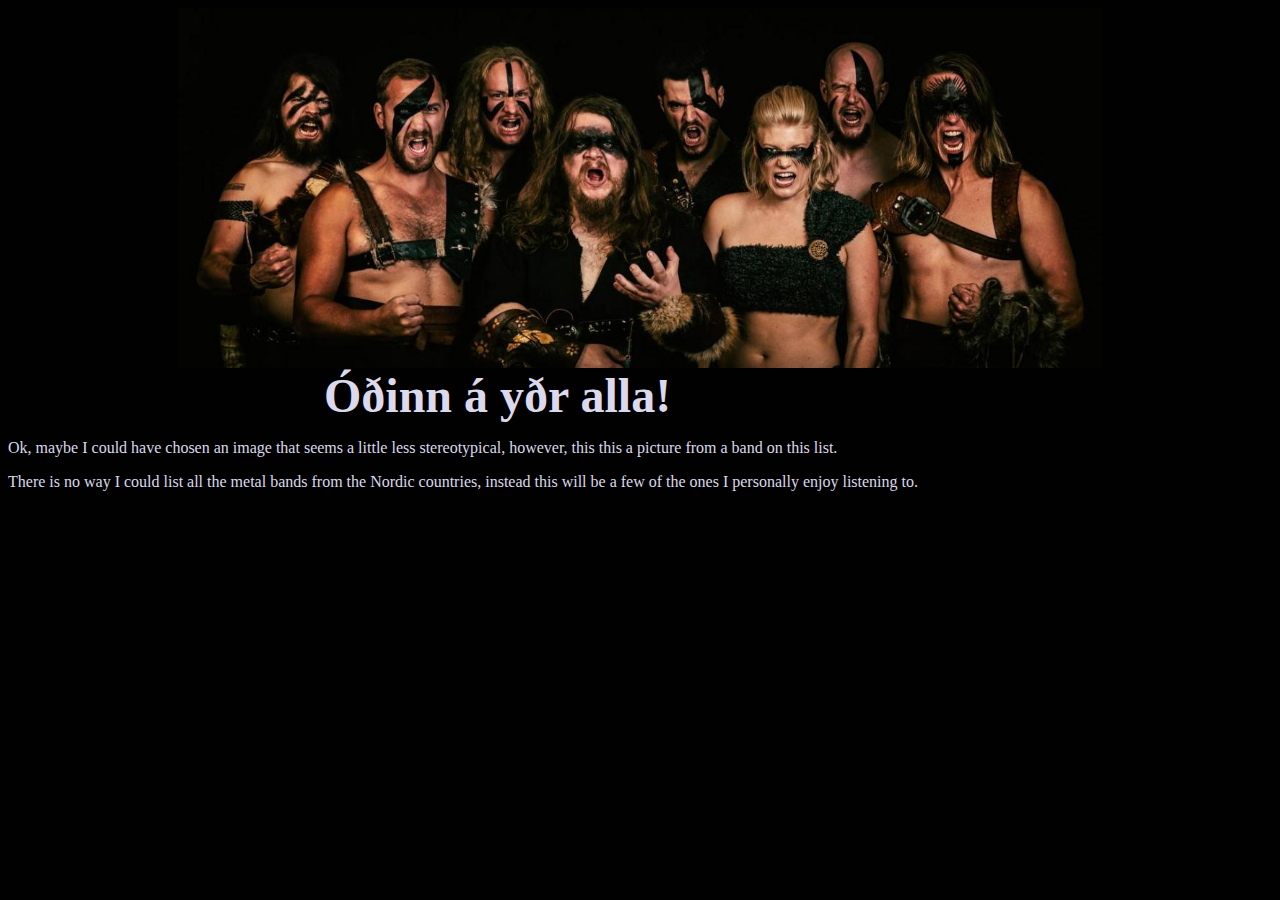
==== WebPage/hw2.html @ d8afbfa1 "HW2 start" ====
<!DOCTYPE html>
    <html>
        <head>
            <title>Nordic Metal</title>
            <link rel="stylesheet" href="./hw2.css">
            <meta charset = "UTF-8">
            <meta name = "description" 
                  content = "This page contains a non-exhaustive list of bands from the
                  Nordic countries, and a short description of the band.">
            <meta name = "author" content = "Jonathan Hogan">
        </head>
        <body>
            <img src = ./images/BoM.jpg alt = "Brothers of Metal"
            height="360" class = "imgCenter">

            <h1 class = "odin">Óðinn á yðr alla!</h1>
            <p class = "textColor"> Ok, maybe I could have chosen an image that seems a little less stereotypical,
                however, this this a picture from a band on this list.</p>
            <p class = "textColor"> There is no way I could list all the metal bands from the Nordic countries, instead
                this will be a few of the ones I personally enjoy listening to. </p>

        </body>
       

    </html>
---- WebPage/hw2.css ----
body{
    background-color: #010101;
}


.imgCenter{
    display: block;
    margin-left: auto;
    margin-right: auto;
}

.textCenter{
    margin-left: auto;
    margin-right: auto;
    width: 50%;
}

.odin{
    color: #dbd9eb;
    margin: auto;
    width: 50%;
    font-size: 300%;
}

.textColor{
    color: #dbd9eb
}
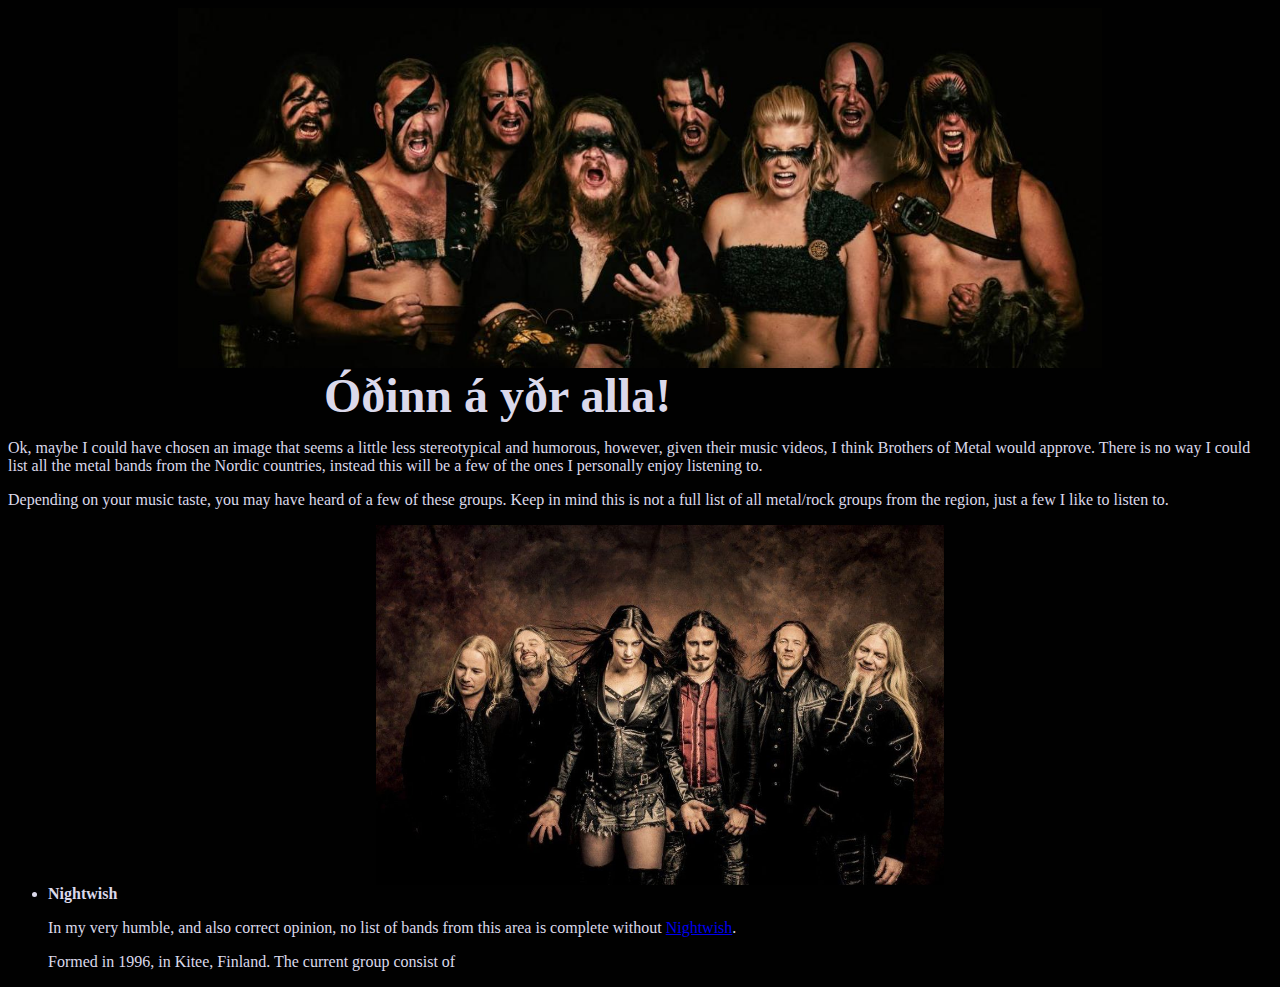
==== commit 59d4b7c6: "Update to HW 2" ====
--- a/WebPage/hw2.html
+++ b/WebPage/hw2.html
@@ -14,12 +14,33 @@
             height="360" class = "imgCenter">
 
             <h1 class = "odin">Óðinn á yðr alla!</h1>
-            <p class = "textColor"> Ok, maybe I could have chosen an image that seems a little less stereotypical,
-                however, this this a picture from a band on this list.</p>
-            <p class = "textColor"> There is no way I could list all the metal bands from the Nordic countries, instead
-                this will be a few of the ones I personally enjoy listening to. </p>
+            <p class = "textColor"> Ok, maybe I could have chosen an image that seems a little less stereotypical and humorous, however, given their music videos,
+                I think Brothers of Metal would approve. There is no way I could list all the metal bands from the Nordic countries, instead
+                this will be a few of the ones I personally enjoy listening to.
+            </p>
+            <p class = "textColor">Depending on your music taste, you may 
+                have heard of a few of these groups. Keep in mind this is
+                not a full list of all metal/rock groups from the region,
+                just a few I like to listen to.</p>
+
+                <ul>
+                    <img src = ./images/Nightwish.jpg alt = "Brothers of Metal"
+            height="360" class = "imgCenter">
+                    <li class = "textColor"><strong>Nightwish</strong>
+                    <p>In my very humble, and also correct opinion, no list of
+                    bands from this area is complete without <a href = "https://www.nightwish.com/">
+                    Nightwish</a>.
+                    </p> 
+                
+                    <p> Formed in 1996, in Kitee, Finland. The current group consist of
+                        <ul>
+                            
+                        </ul>
+                    </p></li>
+                </ul>
 
         </body>
        
 
+
     </html>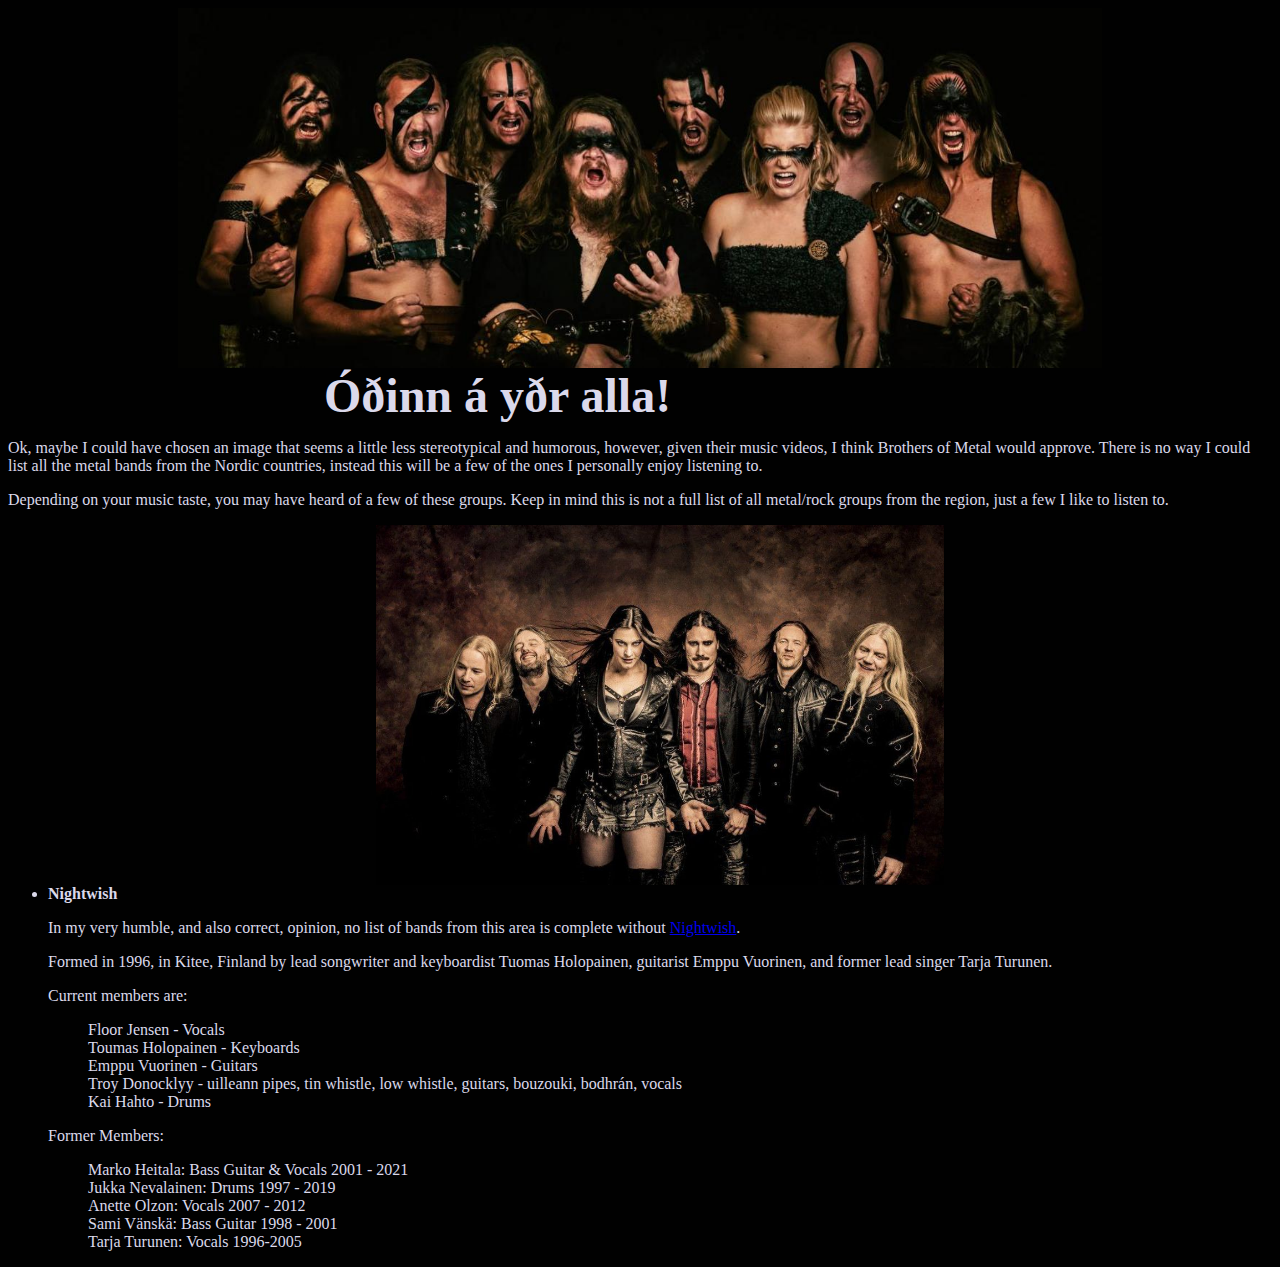
==== commit 8c28f371: "Update hw2.html" ====
--- a/WebPage/hw2.html
+++ b/WebPage/hw2.html
@@ -27,20 +27,35 @@
                     <img src = ./images/Nightwish.jpg alt = "Brothers of Metal"
             height="360" class = "imgCenter">
                     <li class = "textColor"><strong>Nightwish</strong>
-                    <p>In my very humble, and also correct opinion, no list of
+                    <p>In my very humble, and also correct, opinion, no list of
                     bands from this area is complete without <a href = "https://www.nightwish.com/">
                     Nightwish</a>.
                     </p> 
                 
-                    <p> Formed in 1996, in Kitee, Finland. The current group consist of
-                        <ul>
-                            
-                        </ul>
-                    </p></li>
+                    <p> Formed in 1996, in Kitee, Finland by lead songwriter and keyboardist
+                        Tuomas Holopainen, guitarist Emppu Vuorinen, and former lead singer Tarja Turunen.</p>
+                    <p>Current members are:
+                        <ul>Floor Jensen - Vocals</ul>
+                        <ul>Toumas Holopainen - Keyboards</ul>
+                        <ul>Emppu Vuorinen - Guitars</ul>
+                        <ul> Troy Donocklyy - uilleann pipes, tin whistle, low whistle, guitars, bouzouki, bodhrán, vocals</ul>
+                        <ul>Kai Hahto - Drums</ul>
+                    </p>
+                    <p> Former Members:
+                        <ul>Marko Heitala: Bass Guitar & Vocals 2001 - 2021</ul>
+                        <ul>Jukka Nevalainen: Drums 1997 - 2019</ul>
+                        <ul>Anette Olzon: Vocals 2007 - 2012 </ul>
+                        <ul>Sami Vänskä: Bass Guitar 1998 - 2001</ul>
+                        <ul>Tarja Turunen: Vocals 1996-2005</ul>
+
+
+                    </p>
+
+                    </li>
                 </ul>
 
         </body>
        
 
 
-    </html>+    </html>
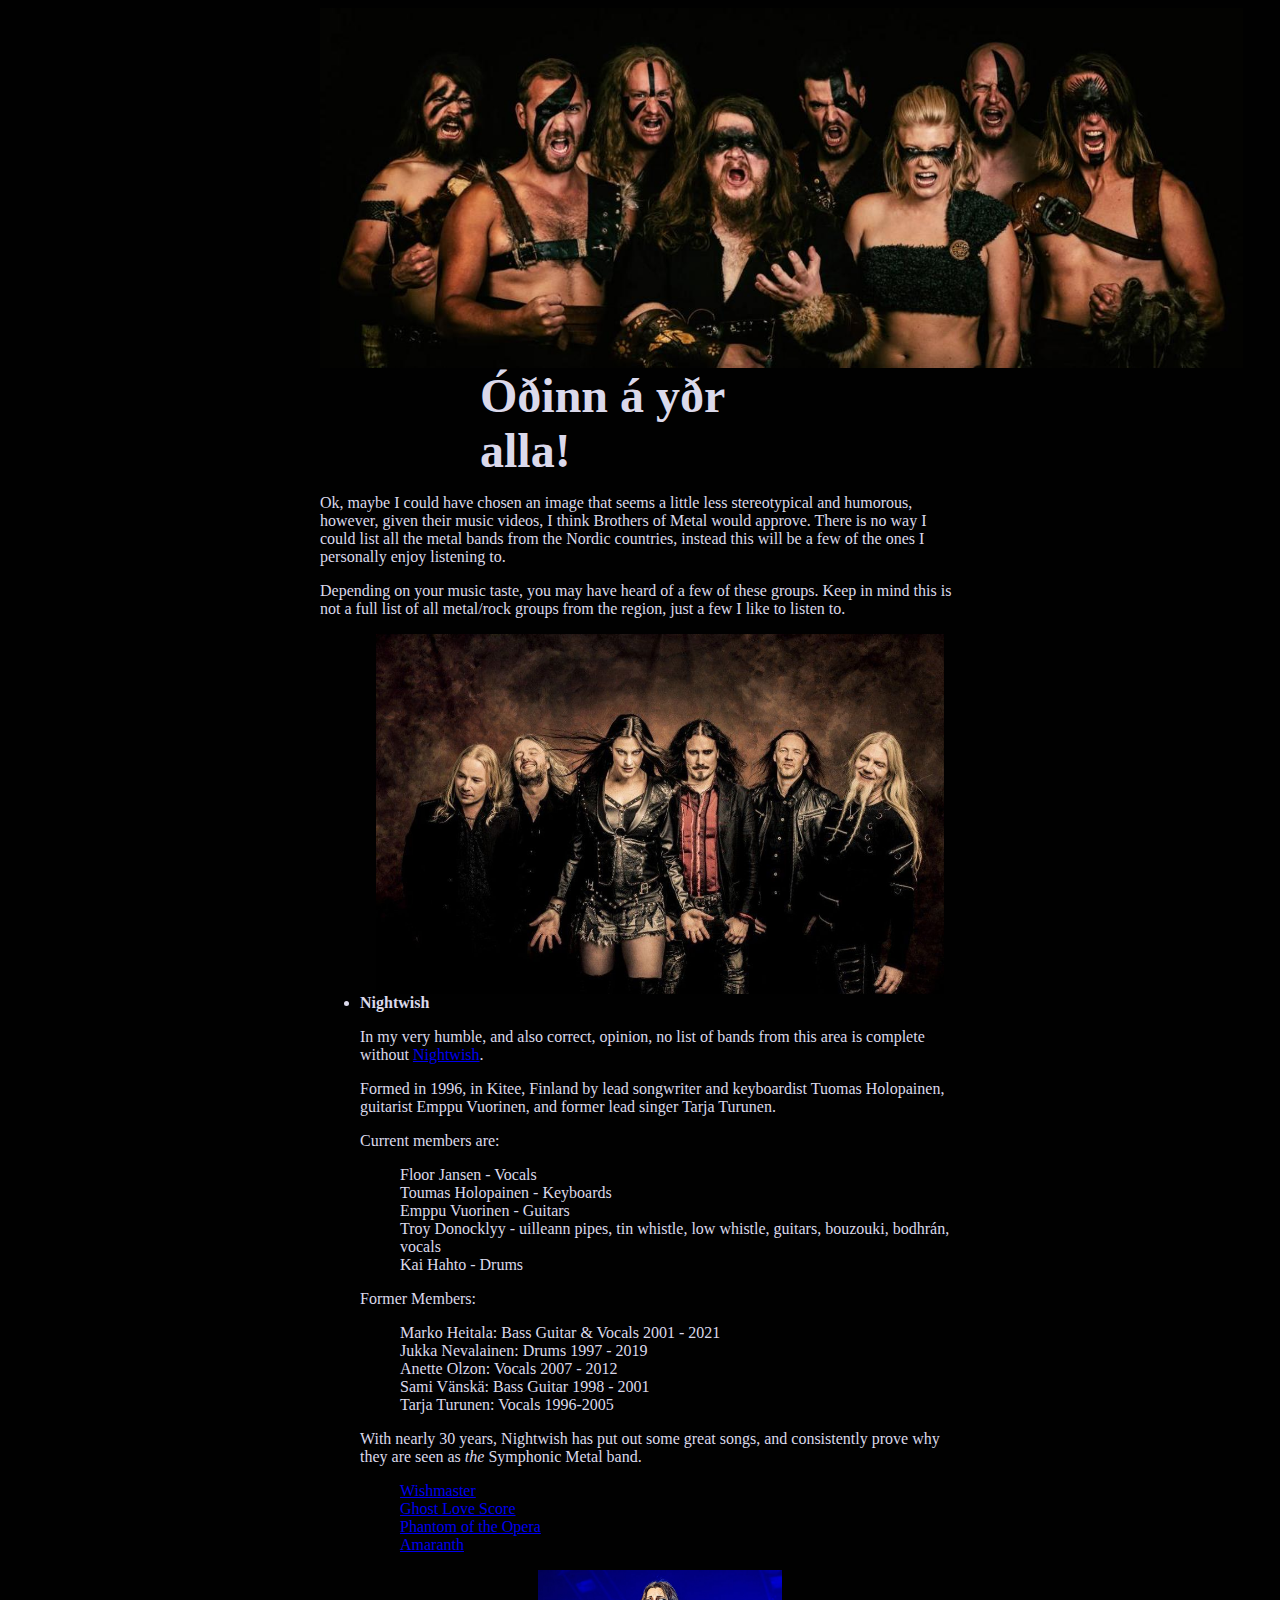
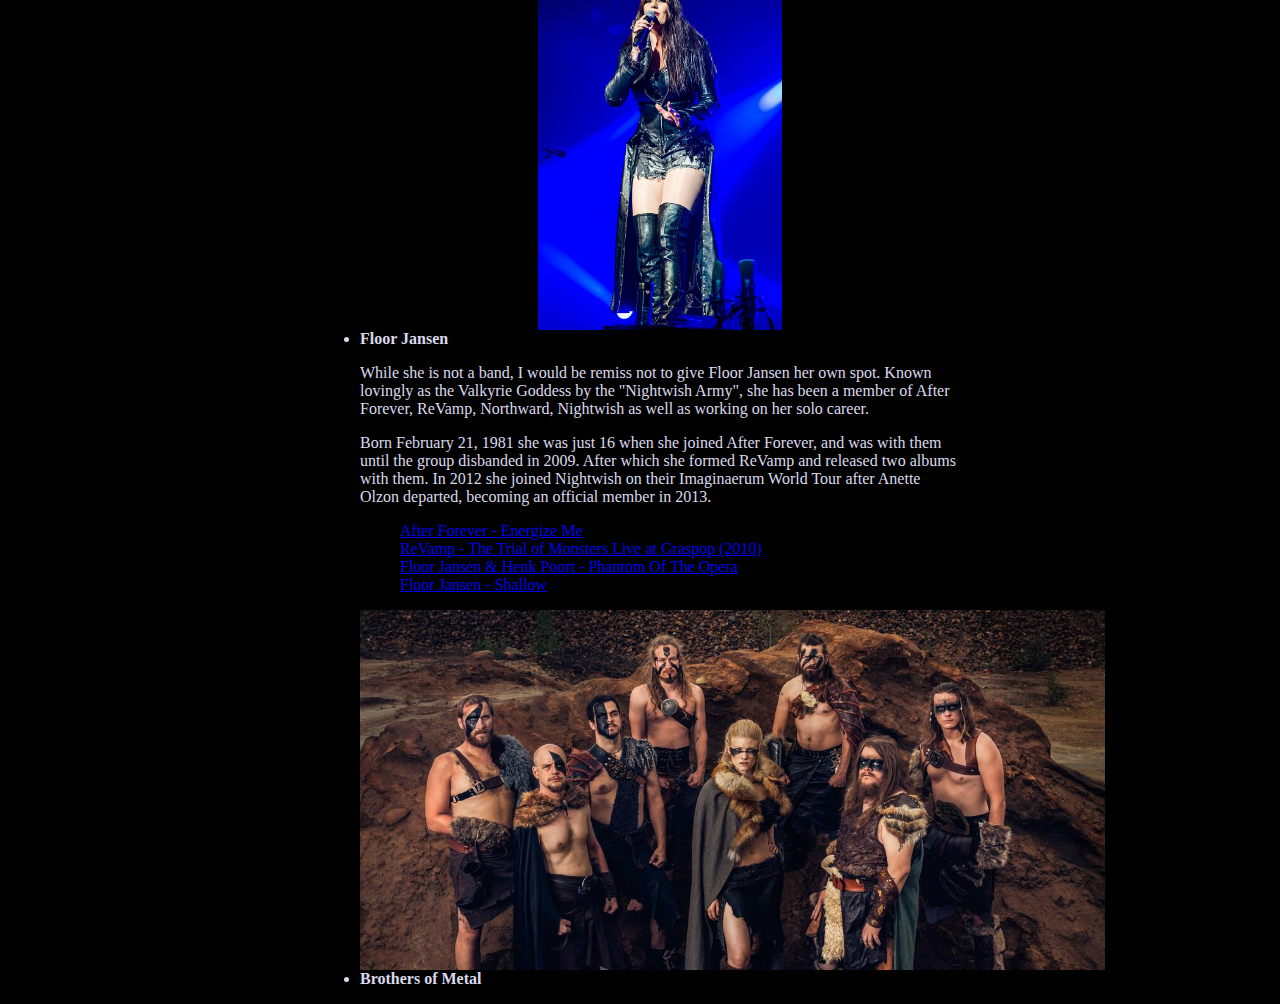
==== commit 9b5cebf1: "Updates to HW2.2" ====
--- a/WebPage/hw2.html
+++ b/WebPage/hw2.html
@@ -9,7 +9,7 @@
                   Nordic countries, and a short description of the band.">
             <meta name = "author" content = "Jonathan Hogan">
         </head>
-        <body>
+        <body class = "textCenter">
             <img src = ./images/BoM.jpg alt = "Brothers of Metal"
             height="360" class = "imgCenter">
 
@@ -24,7 +24,7 @@
                 just a few I like to listen to.</p>
 
                 <ul>
-                    <img src = ./images/Nightwish.jpg alt = "Brothers of Metal"
+                    <img src = ./images/Nightwish.jpg alt = "Nightwish"
             height="360" class = "imgCenter">
                     <li class = "textColor"><strong>Nightwish</strong>
                     <p>In my very humble, and also correct, opinion, no list of
@@ -35,7 +35,7 @@
                     <p> Formed in 1996, in Kitee, Finland by lead songwriter and keyboardist
                         Tuomas Holopainen, guitarist Emppu Vuorinen, and former lead singer Tarja Turunen.</p>
                     <p>Current members are:
-                        <ul>Floor Jensen - Vocals</ul>
+                        <ul>Floor Jansen - Vocals</ul>
                         <ul>Toumas Holopainen - Keyboards</ul>
                         <ul>Emppu Vuorinen - Guitars</ul>
                         <ul> Troy Donocklyy - uilleann pipes, tin whistle, low whistle, guitars, bouzouki, bodhrán, vocals</ul>
@@ -47,11 +47,39 @@
                         <ul>Anette Olzon: Vocals 2007 - 2012 </ul>
                         <ul>Sami Vänskä: Bass Guitar 1998 - 2001</ul>
                         <ul>Tarja Turunen: Vocals 1996-2005</ul>
+                    </p>
 
-
+                    <p>With nearly 30 years, Nightwish has put out some great songs, and
+                        consistently prove why they are seen as <em>the</em> Symphonic Metal band.
+                        <ul><a href = "https://www.youtube.com/watch?v=jvxDdgwaCyI">Wishmaster</a></ul>
+                        <ul><a href = "https://www.youtube.com/watch?v=JYjIlHWBAVo">Ghost Love Score</a></ul>
+                        <ul><a href = "https://www.youtube.com/watch?v=tL25rbnvM4o">Phantom of the Opera</a></ul>
+                        <ul><a href = "https://www.youtube.com/watch?v=GdZn7k5rZLQ">Amaranth</a></ul>
                     </p>
 
                     </li>
+                </ul>
+                <ul>
+                <img src = ./images/floor.jpg alt = "The Valkyrie Goddess herself"
+            height="360" class = "imgCenter">
+                    <li class = "textColor"><strong>Floor Jansen</strong>
+                    <p>While she is not a band, I would be remiss not to give Floor Jansen
+                    her own spot. Known lovingly as the Valkyrie Goddess by the "Nightwish Army", she has been
+                    a member of After Forever, ReVamp, Northward, Nightwish as well as working on her
+                    solo career. </p>
+                <p>Born February 21, 1981 she was just 16 when she joined After Forever, and was with them until the group
+                    disbanded in 2009. After which she formed ReVamp and released two albums with them. In 2012 she joined Nightwish on their
+                    Imaginaerum World Tour after Anette Olzon departed, becoming an official member in 2013.</p>
+
+                    <ul><a href = "https://www.youtube.com/watch?v=fjm4BrNAf6s">After Forever - Energize Me</a></ul>
+                    <ul><a href = "https://www.youtube.com/watch?v=qLEcnFBOa_E">ReVamp - The Trial of Monsters Live at Graspop (2010)</a></ul>
+                    <ul><a href = "https://www.youtube.com/watch?v=plCScjvDOJM">Floor Jansen & Henk Poort - Phantom Of The Opera</a></ul>
+                    <ul><a href = "https://www.youtube.com/watch?v=adPGSh5ktZo">Floor Jansen - Shallow</a></ul>
+                </ul>
+                <ul>
+                    <img src = ./images/BoM2.jpg alt = "Brothers of Metal"
+                    height="360" class = "imgCenter">
+                    <li class = "textColor"><strong>Brothers of Metal</strong></li>
                 </ul>
 
         </body>
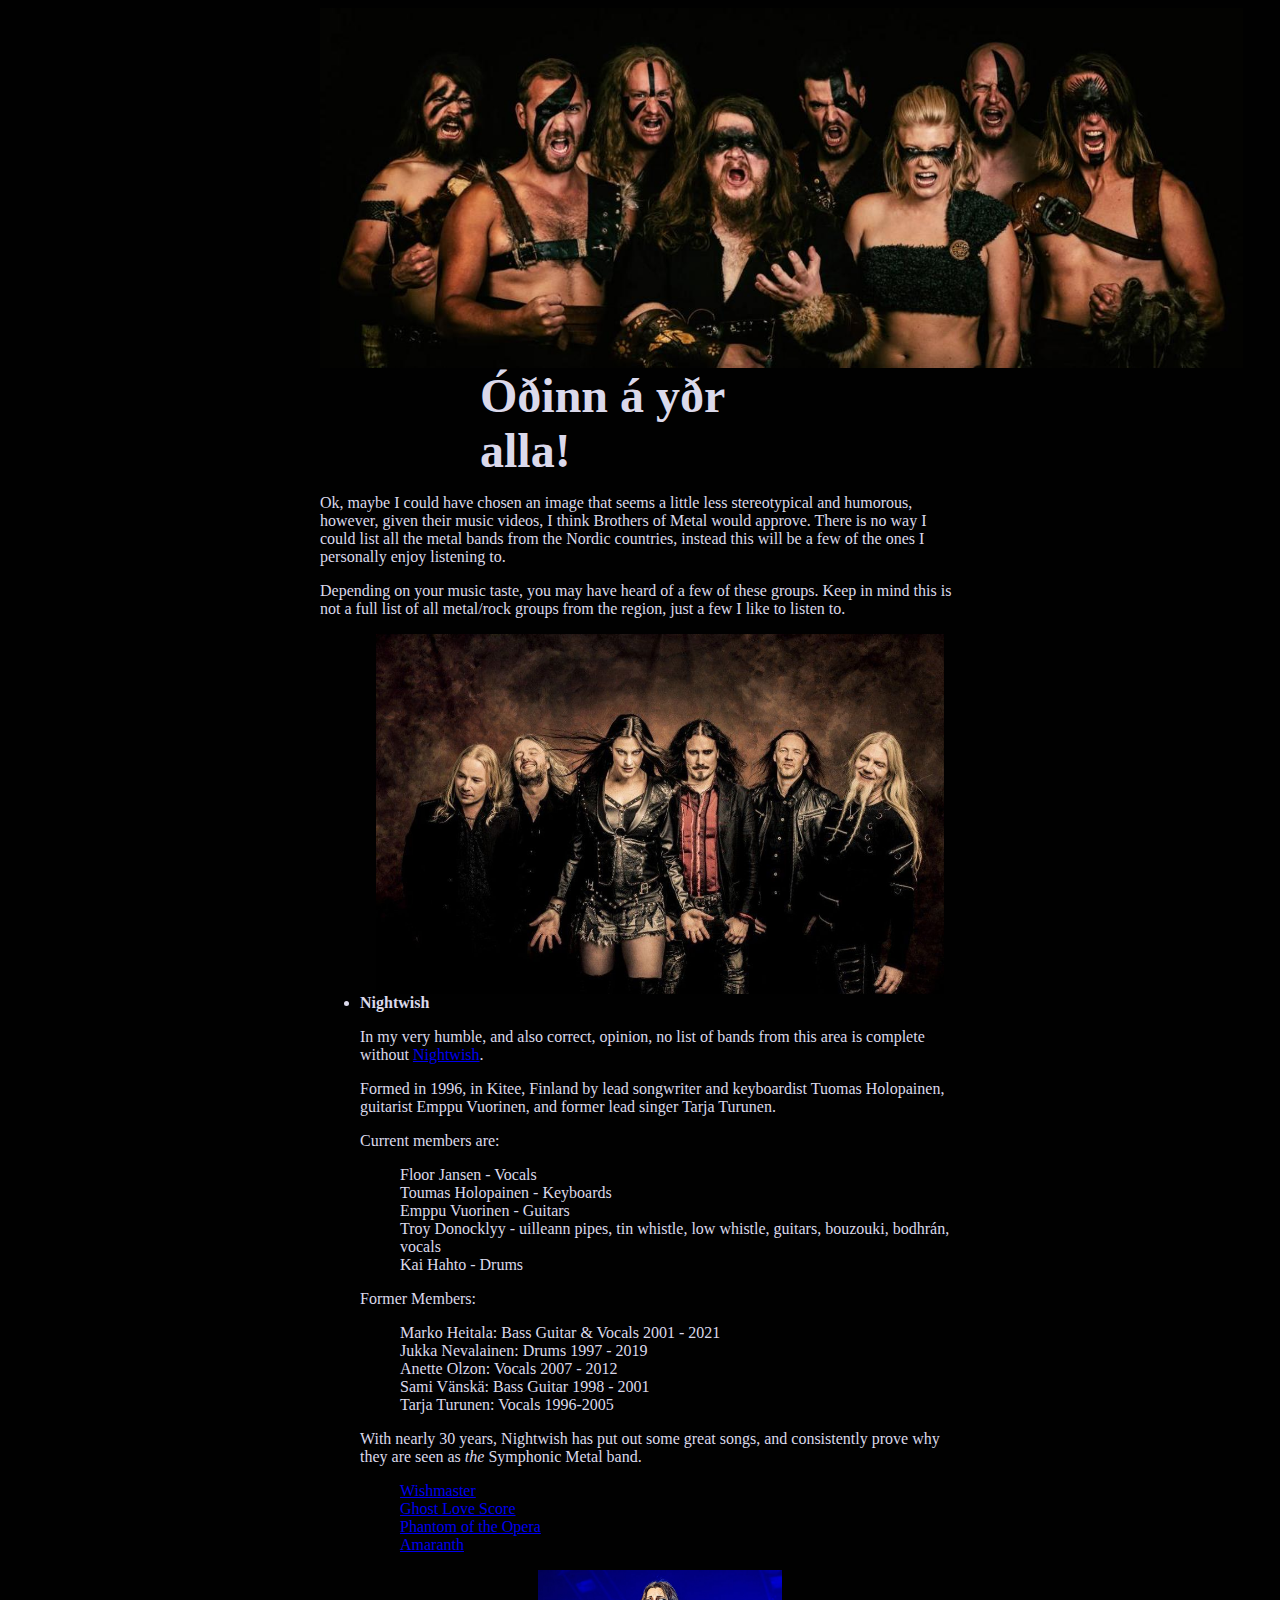
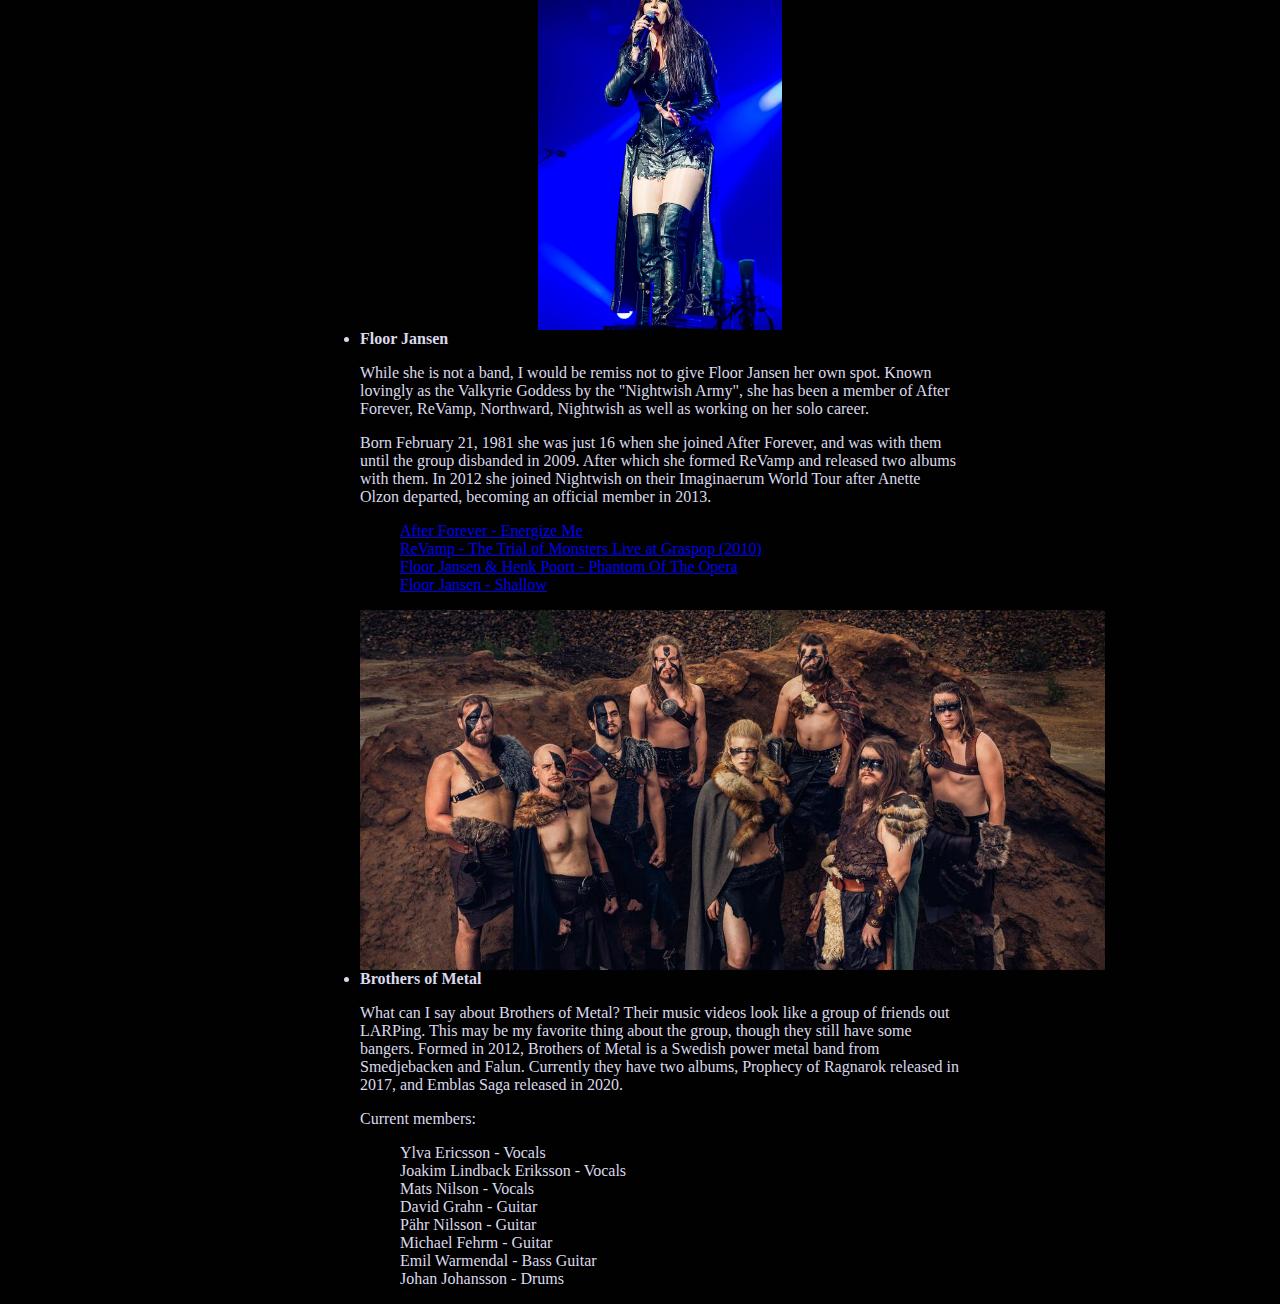
==== commit 8b8acd49: "HW2.2" ====
--- a/WebPage/hw2.html
+++ b/WebPage/hw2.html
@@ -80,6 +80,22 @@
                     <img src = ./images/BoM2.jpg alt = "Brothers of Metal"
                     height="360" class = "imgCenter">
                     <li class = "textColor"><strong>Brothers of Metal</strong></li>
+                    <p class  = "textColor">What can I say about Brothers of Metal? Their music videos
+                        look like a group of friends out LARPing. This may be my favorite thing about the group,
+                        though they still have some bangers. Formed in 2012, Brothers of Metal is a Swedish
+                        power metal band from Smedjebacken and Falun. Currently they have two albums, Prophecy 
+                        of Ragnarok released in 2017, and Emblas Saga released in 2020.
+                    </p>
+                    <p class = "textColor">Current members:
+                        <ul class = "textColor">Ylva Ericsson - Vocals</ul>
+                        <ul class = "textColor">Joakim Lindback Eriksson - Vocals</ul>
+                        <ul class = "textColor">Mats Nilson - Vocals</ul>
+                        <ul class = "textColor">David Grahn - Guitar</ul>
+                        <ul class = "textColor">Pähr Nilsson - Guitar</ul>
+                        <ul class = "textColor">Michael Fehrm - Guitar</ul>
+                        <ul class = "textColor">Emil Warmendal - Bass Guitar</ul>
+                        <ul class = "textColor">Johan Johansson - Drums</ul>
+                    </p>
                 </ul>
 
         </body>
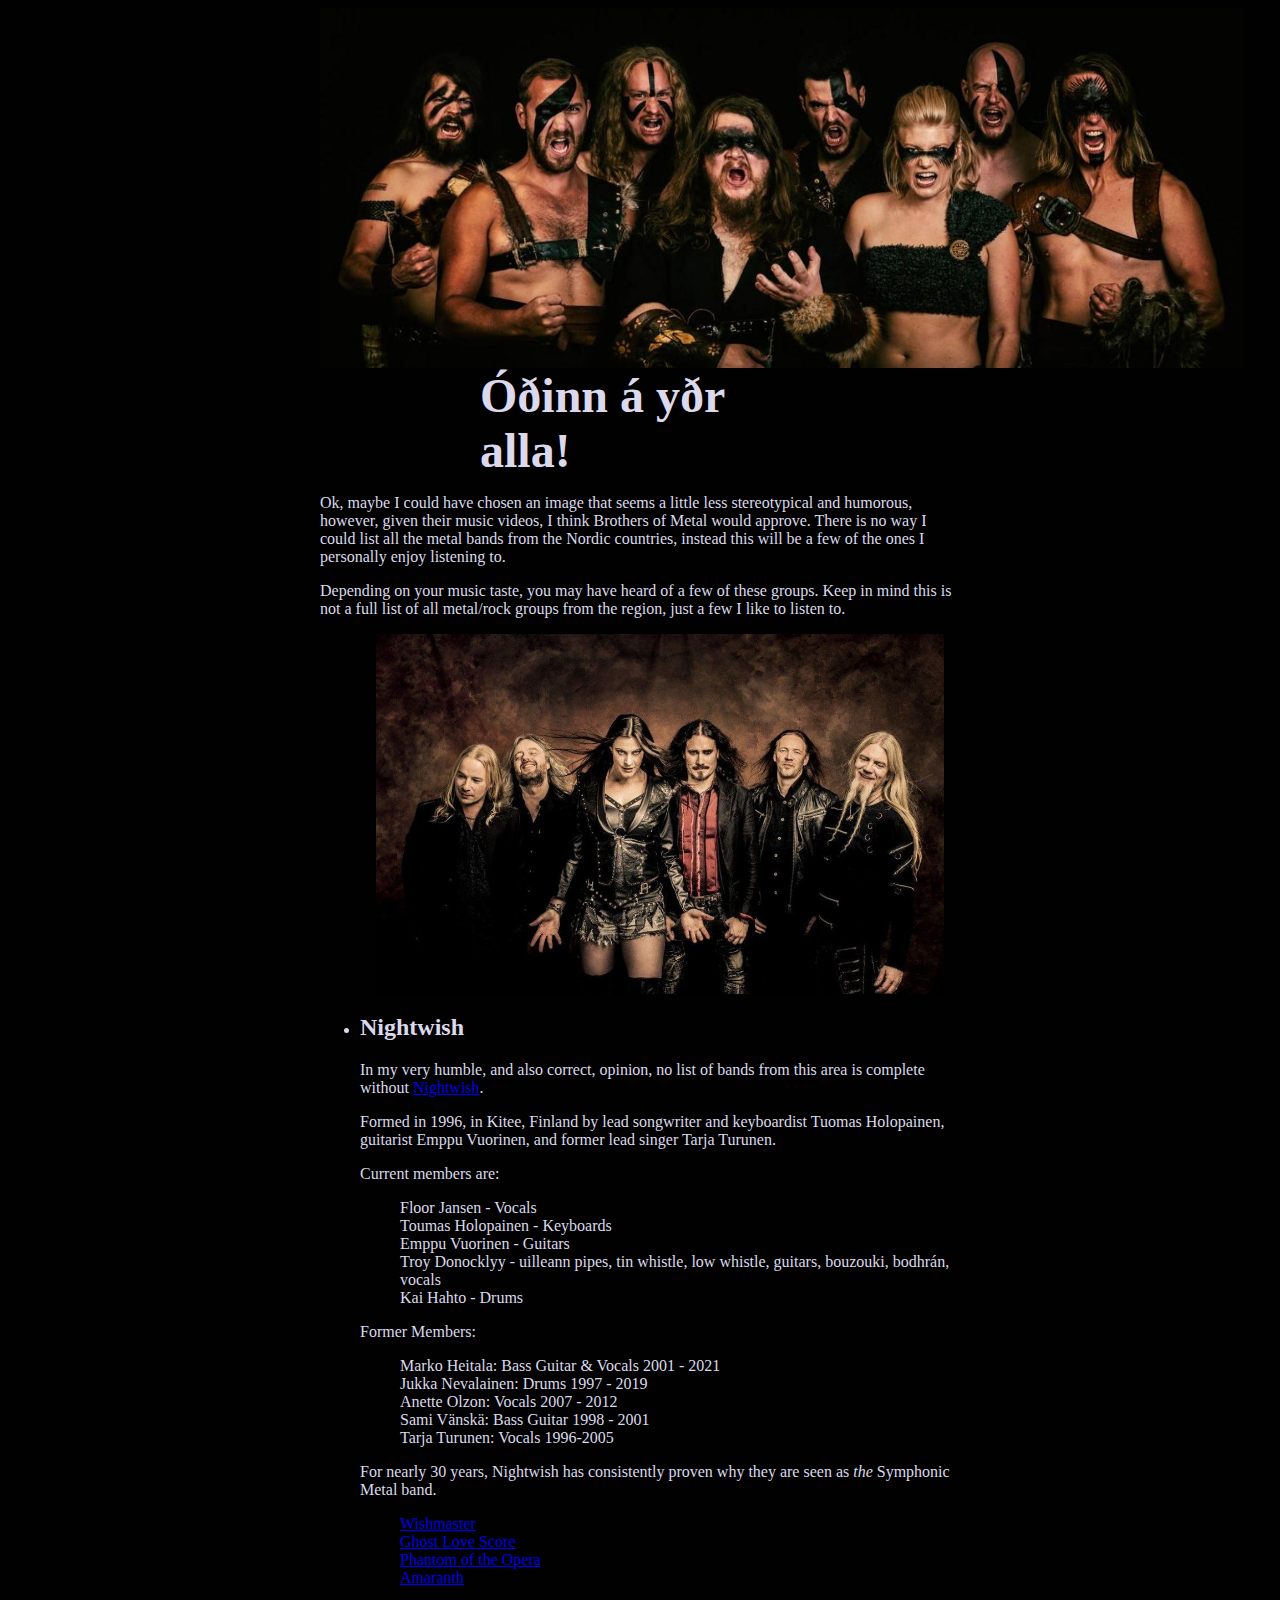
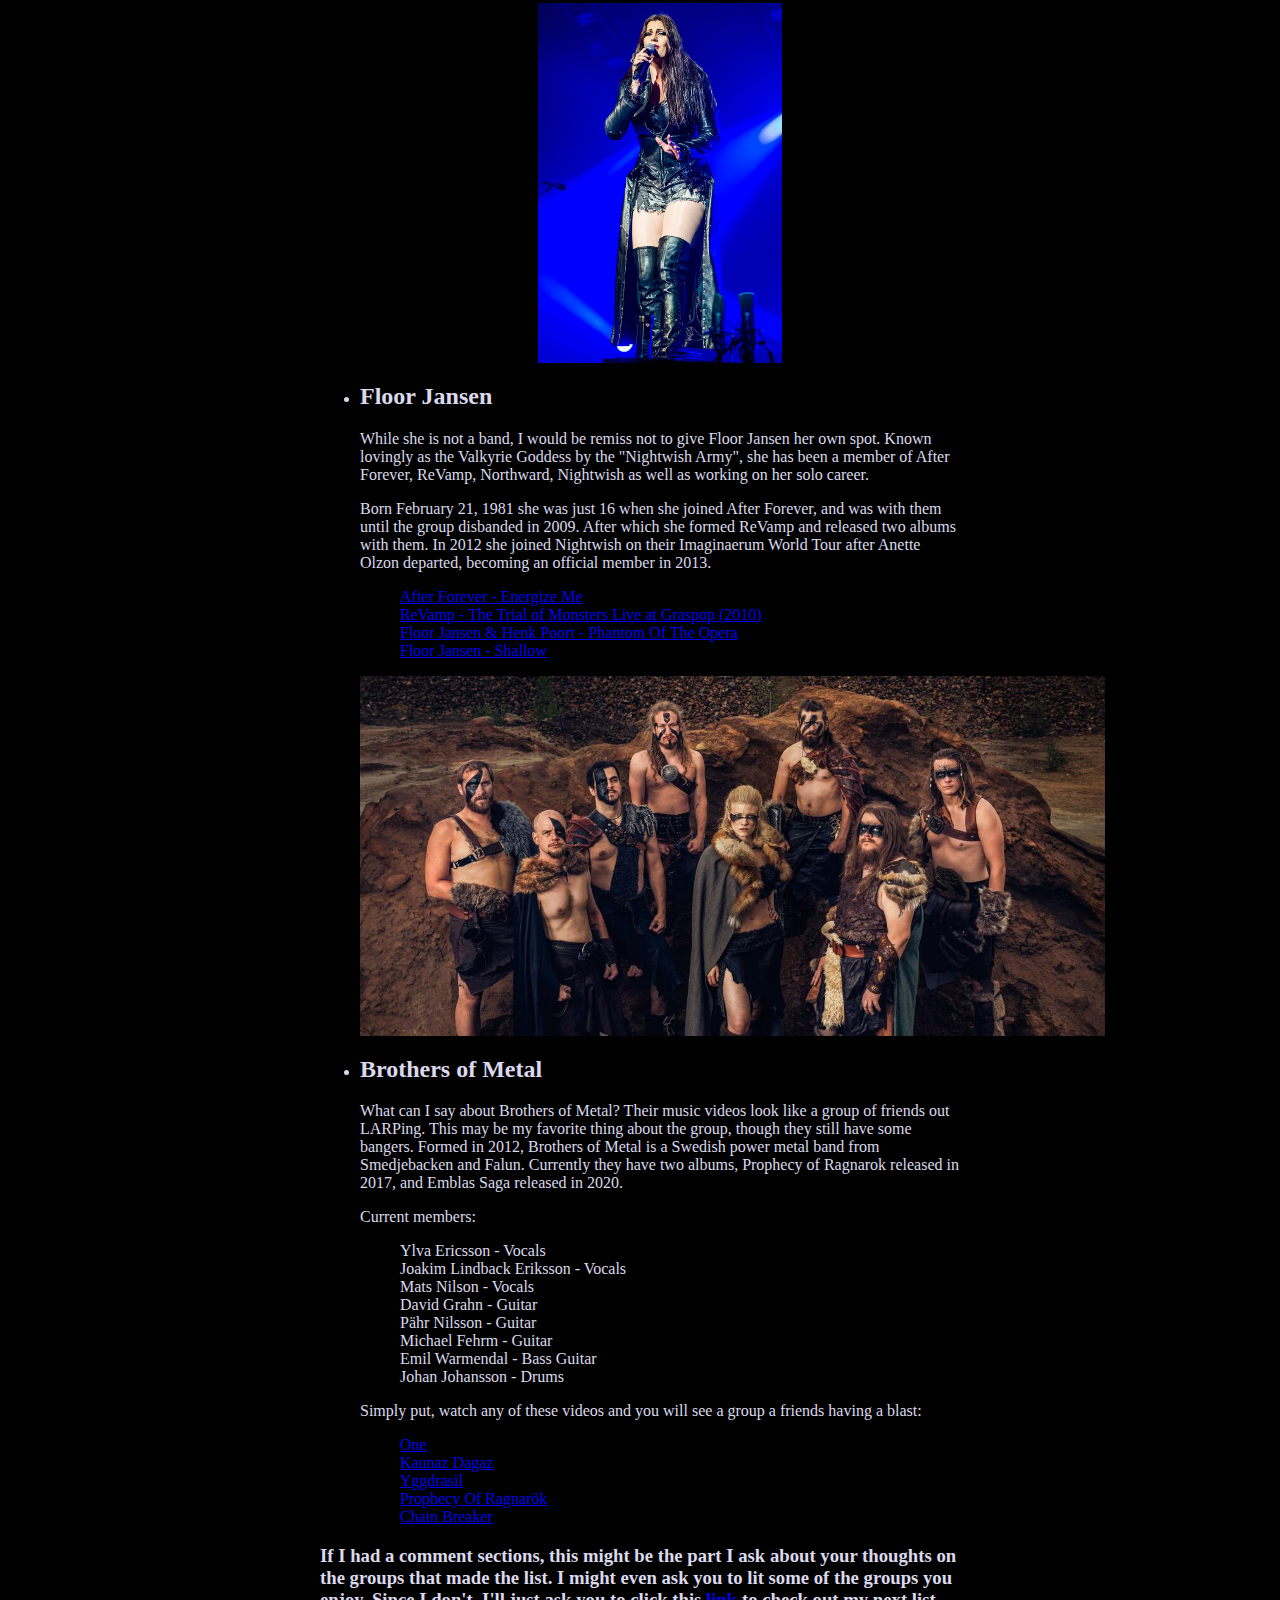
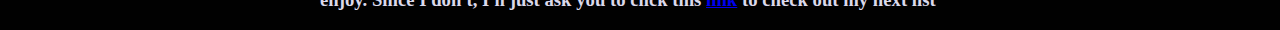
==== commit e3b59ffe: "HW2 for CyberSec" ====
--- a/WebPage/hw2.html
+++ b/WebPage/hw2.html
@@ -26,7 +26,7 @@
                 <ul>
                     <img src = ./images/Nightwish.jpg alt = "Nightwish"
             height="360" class = "imgCenter">
-                    <li class = "textColor"><strong>Nightwish</strong>
+                    <li class = "textColor"><h2><strong>Nightwish</strong></h2>
                     <p>In my very humble, and also correct, opinion, no list of
                     bands from this area is complete without <a href = "https://www.nightwish.com/">
                     Nightwish</a>.
@@ -49,8 +49,8 @@
                         <ul>Tarja Turunen: Vocals 1996-2005</ul>
                     </p>
 
-                    <p>With nearly 30 years, Nightwish has put out some great songs, and
-                        consistently prove why they are seen as <em>the</em> Symphonic Metal band.
+                    <p>For nearly 30 years, Nightwish has consistently proven why they are seen
+                       as <em>the</em> Symphonic Metal band.
                         <ul><a href = "https://www.youtube.com/watch?v=jvxDdgwaCyI">Wishmaster</a></ul>
                         <ul><a href = "https://www.youtube.com/watch?v=JYjIlHWBAVo">Ghost Love Score</a></ul>
                         <ul><a href = "https://www.youtube.com/watch?v=tL25rbnvM4o">Phantom of the Opera</a></ul>
@@ -62,7 +62,7 @@
                 <ul>
                 <img src = ./images/floor.jpg alt = "The Valkyrie Goddess herself"
             height="360" class = "imgCenter">
-                    <li class = "textColor"><strong>Floor Jansen</strong>
+                    <li class = "textColor"><h2><strong>Floor Jansen</strong></h2>
                     <p>While she is not a band, I would be remiss not to give Floor Jansen
                     her own spot. Known lovingly as the Valkyrie Goddess by the "Nightwish Army", she has been
                     a member of After Forever, ReVamp, Northward, Nightwish as well as working on her
@@ -79,7 +79,7 @@
                 <ul>
                     <img src = ./images/BoM2.jpg alt = "Brothers of Metal"
                     height="360" class = "imgCenter">
-                    <li class = "textColor"><strong>Brothers of Metal</strong></li>
+                    <li class = "textColor"><h2><strong>Brothers of Metal</strong></h2></li>
                     <p class  = "textColor">What can I say about Brothers of Metal? Their music videos
                         look like a group of friends out LARPing. This may be my favorite thing about the group,
                         though they still have some bangers. Formed in 2012, Brothers of Metal is a Swedish
@@ -96,7 +96,17 @@
                         <ul class = "textColor">Emil Warmendal - Bass Guitar</ul>
                         <ul class = "textColor">Johan Johansson - Drums</ul>
                     </p>
+                    <p class = "textColor">Simply put, watch any of these videos and you will see a group a friends having a blast:</p>
+                    <ul><a href = "https://www.youtube.com/watch?v=Be_CyeFqziY">One</a></ul>
+                    <ul><a href = "https://www.youtube.com/watch?v=CRvI_Q2apJo">Kaunaz Dagaz</a></ul>
+                    <ul><a href = "https://www.youtube.com/watch?v=v5yYMjU8xDg">Yggdrasil</a></ul>
+                    <ul><a href = "https://www.youtube.com/watch?v=iEV3mbS-HgY">Prophecy Of Ragnarök</a></ul>
+                    <ul><a href = "https://www.youtube.com/watch?v=rau2MFPoTTo">Chain Breaker</a></ul>
                 </ul>
+
+                <h3 class = "textColor">If I had a comment sections, this might be the part I ask about your thoughts on the groups that made the list.
+                    I might even ask you to lit some of the groups you enjoy. Since I don't, I'll just ask you to click this <a href = "./pg2.html">link</a> to check out my next list </h3>
+                </h3>
 
         </body>
        
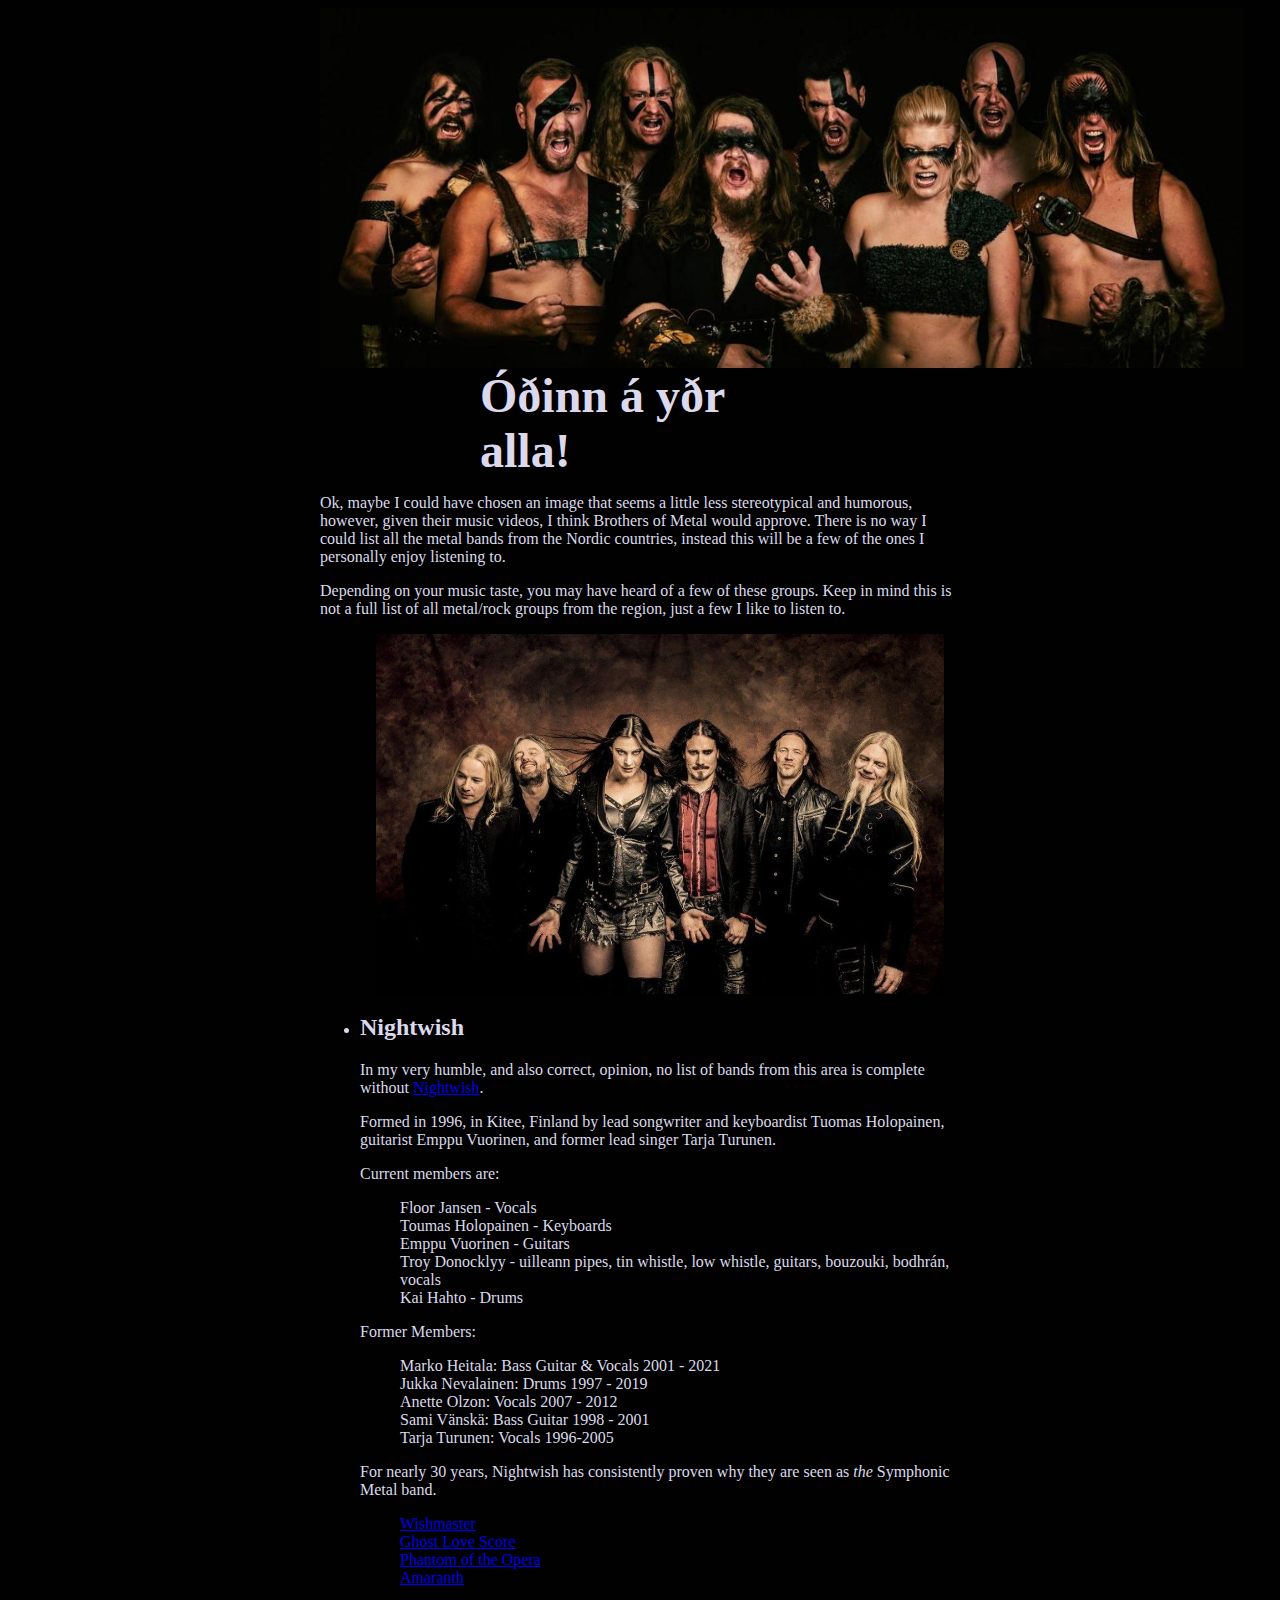
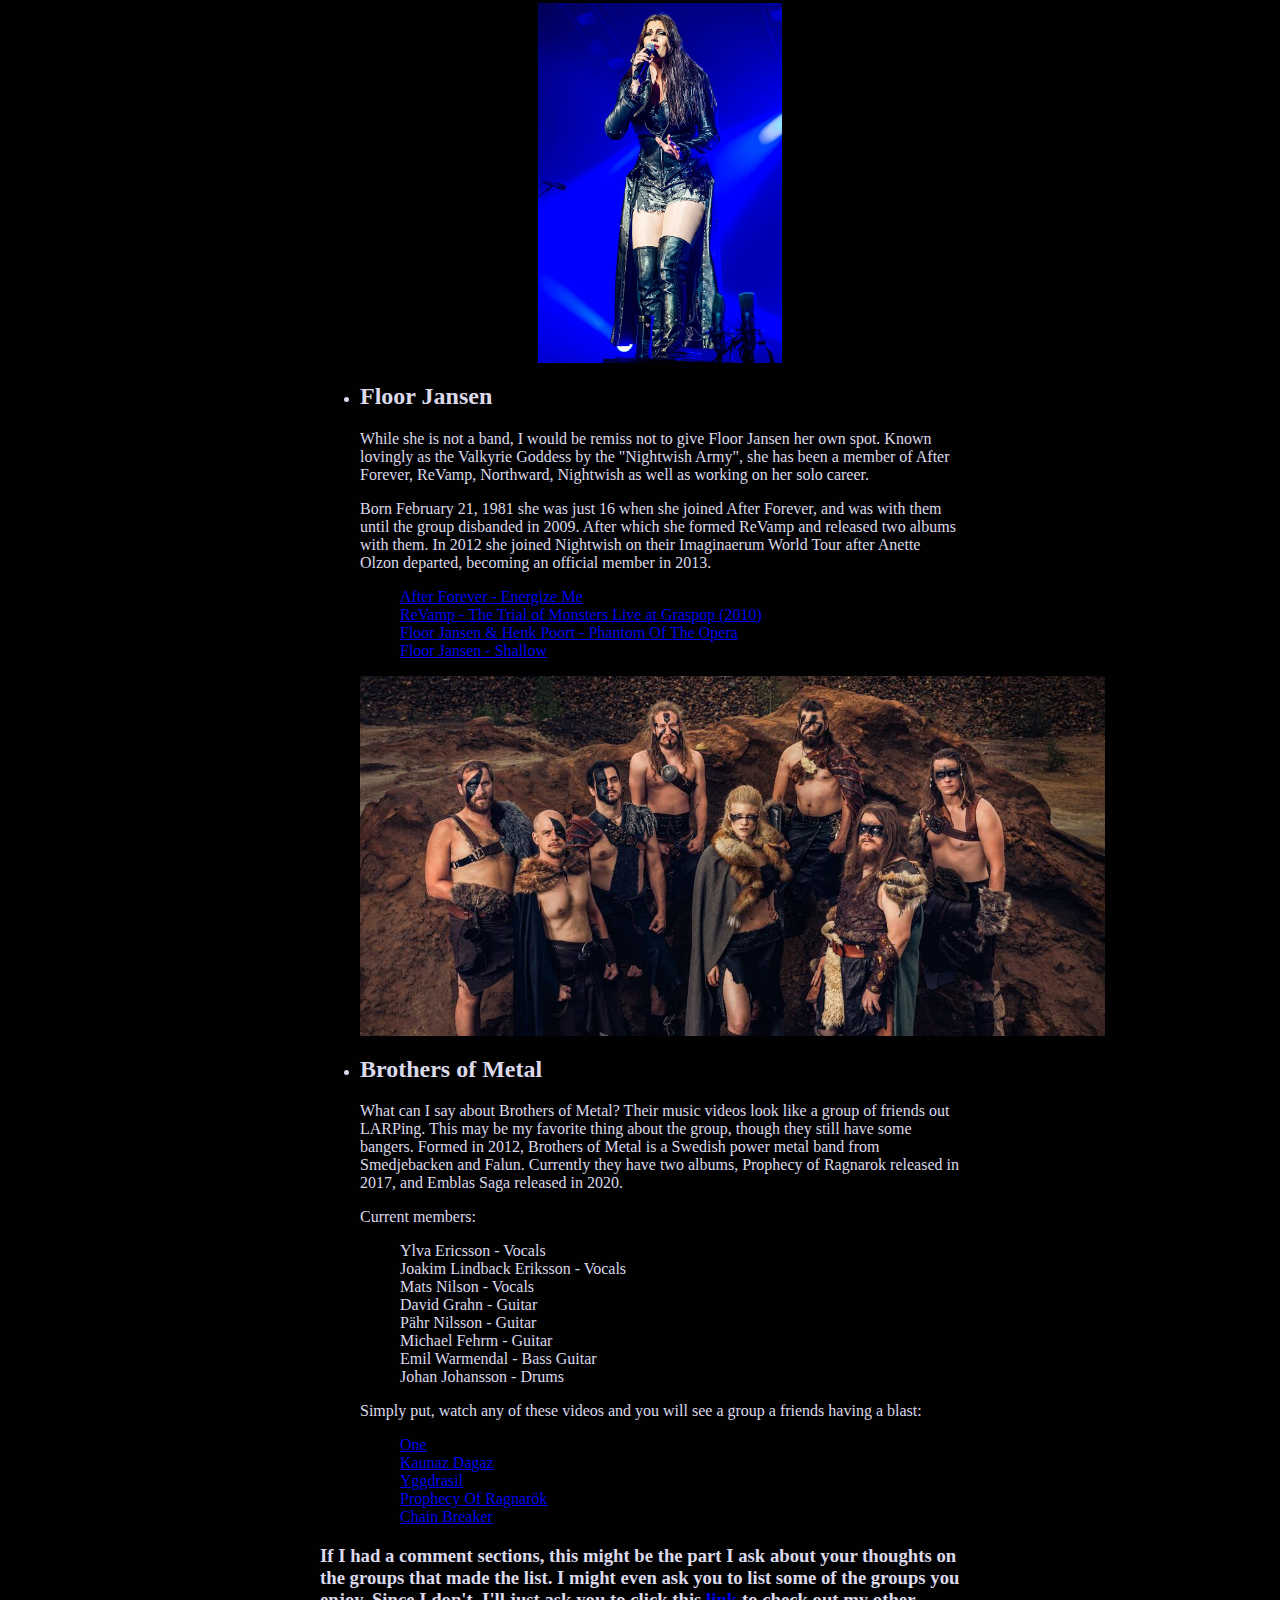
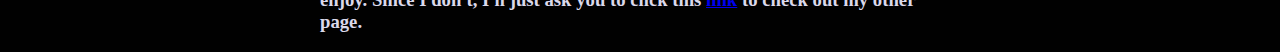
==== commit 42178aa9: "HW2" ====
--- a/WebPage/hw2.html
+++ b/WebPage/hw2.html
@@ -105,7 +105,7 @@
                 </ul>
 
                 <h3 class = "textColor">If I had a comment sections, this might be the part I ask about your thoughts on the groups that made the list.
-                    I might even ask you to lit some of the groups you enjoy. Since I don't, I'll just ask you to click this <a href = "./pg2.html">link</a> to check out my next list </h3>
+                    I might even ask you to list some of the groups you enjoy. Since I don't, I'll just ask you to click this <a href = "./pg2.html">link</a> to check out my other page. </h3>
                 </h3>
 
         </body>
